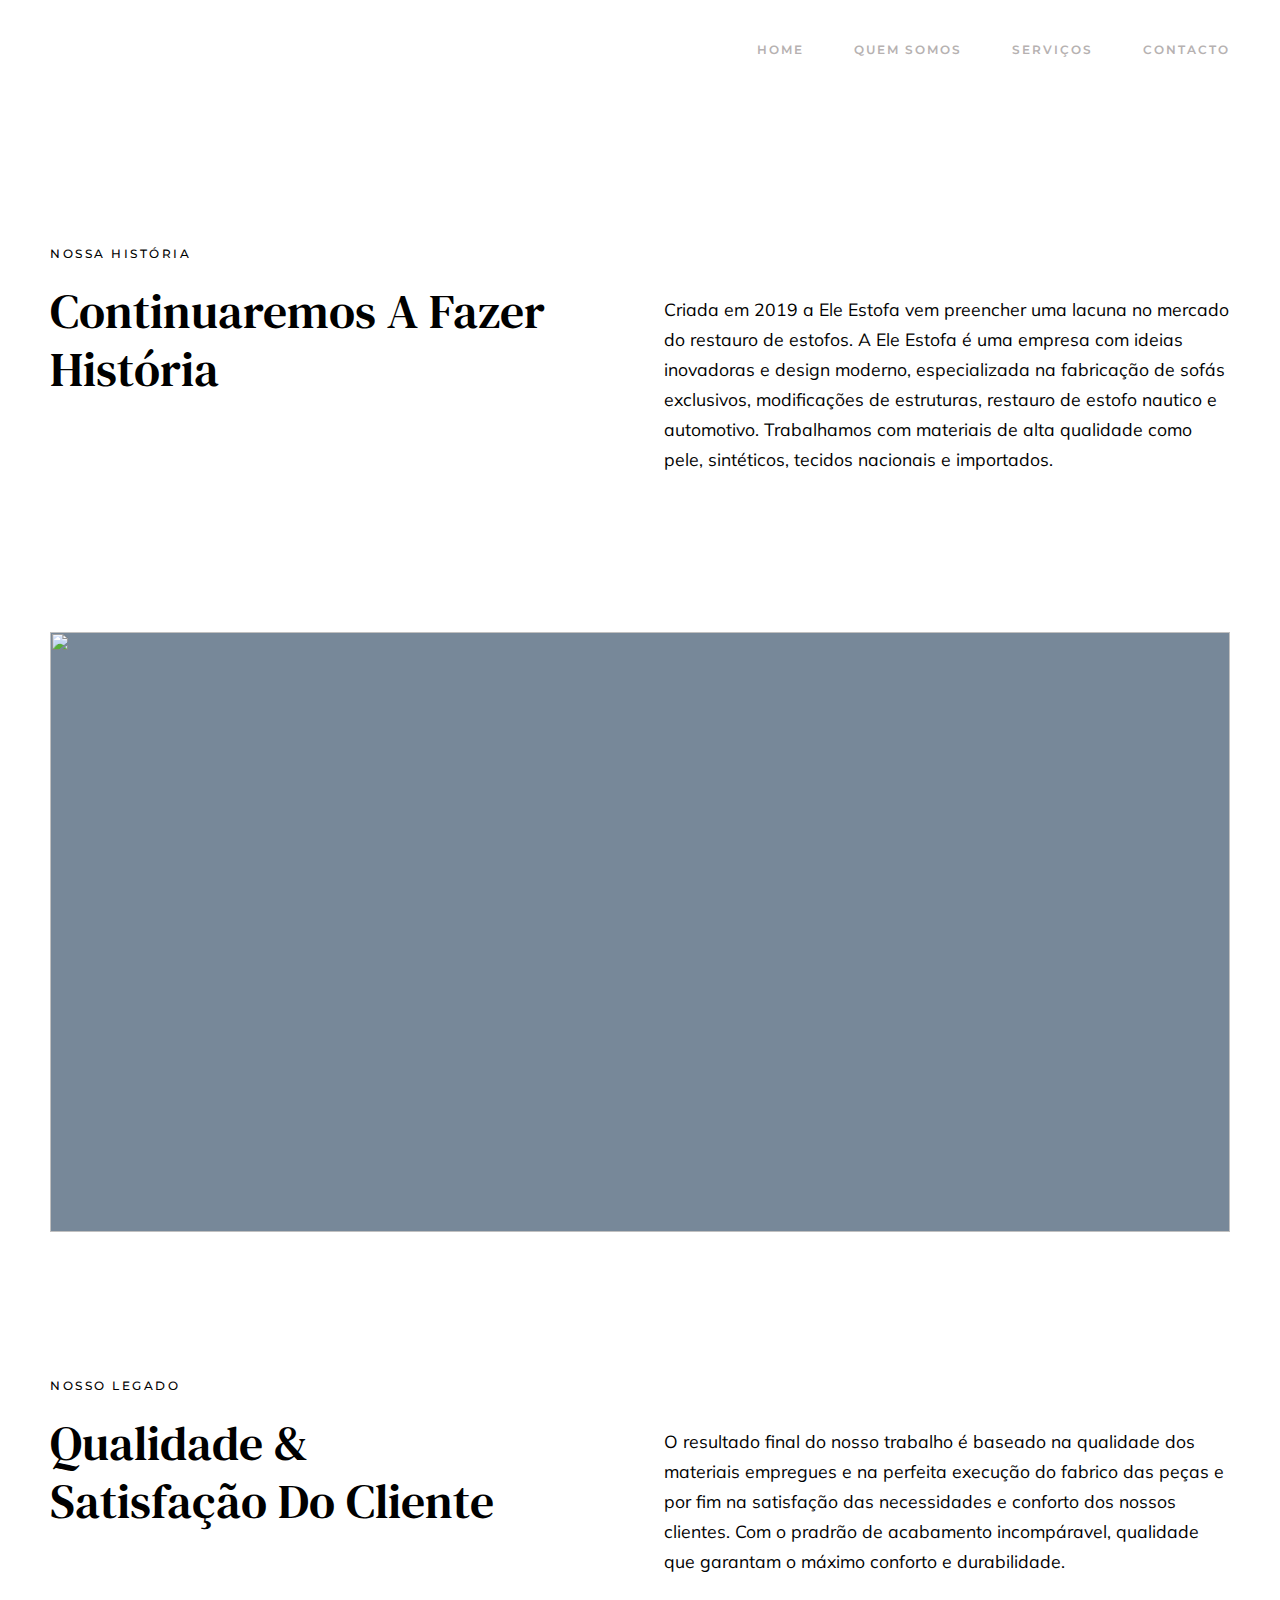
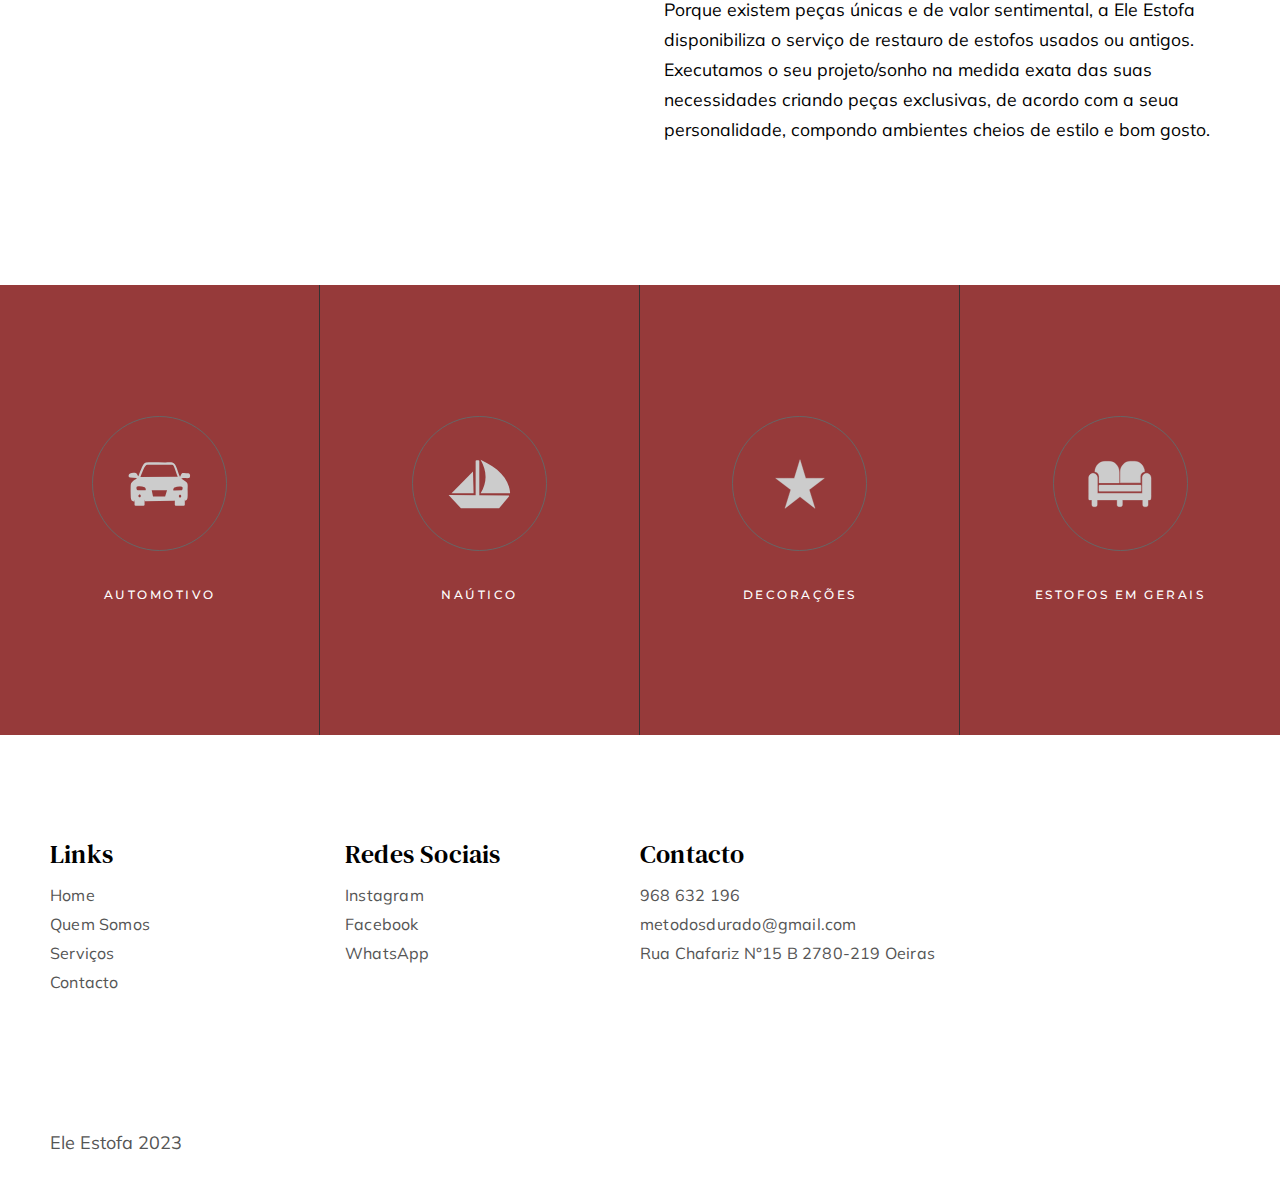
==== about.html @ 9241d0a8 "Add files via upload" ====
<!DOCTYPE html>
<html lang="pt-br">
  <head>
    <!-- Metas -->
    <meta charset="UTF-8" />
    <meta
      name="viewport"
      content="width=device-width, initial-scale=1.0, maximum-scale=1.0, user-scalable=0"
    />
    <title>Ele estampa</title>
    <meta
      name="description"
      content="Faure - Interior &amp; Architecture Agency HTML Template"
    />

    <!-- External CSS -->
    <link rel="stylesheet" href="assets/css/themify-icons.css" />

    <!-- Custom CSS -->
    <link rel="stylesheet" href="assets/css/main.css" />
    <link rel="stylesheet" href="assets/css/colors.css" />
    <link rel="stylesheet" href="assets/css/responsive.css" />

    <!-- Google Fonts -->
    <link
      href="https://fonts.googleapis.com/css?family=DM+Serif+Display%7CDM+Serif+Text%7CMontserrat:400,500%7CMuli:400,600,700&display=swap"
      rel="stylesheet"
    />

    <!-- Favicon -->
    <link rel="icon" href="assets/img/favicon.png" />
  </head>
  <body class="about-page">
    <!-- ========== Header ========== -->

    <header class="header">
      <div class="container">
        <a href="index.html"> </a>

        <a href="#" class="open-nav"><i></i></a>

        <nav class="navigation">
          <ul>
            <li><a href="index.html">home</a></li>
            <li><a href="about.html">Quem Somos</a></li>
            <li><a href="projects.html">Serviços</a></li>

            <li><a href="contact.html">contacto</a></li>
          </ul>
        </nav>
        <!-- /.navigation -->

        <div class="clearfix"></div>
      </div>
      <!-- /.container -->
    </header>
    <!-- /.header -->

    <!-- ========== Main ========== -->

    <main>
      <div class="container">
        <div class="info">
          <header>
            <h2>Nossa História</h2>
            <h1>
              Continuaremos a fazer<br />
              História<br />
            </h1>
          </header>

          <div class="content">
            <p>
              Criada em 2019 a Ele Estofa vem preencher uma lacuna no mercado do
              restauro de estofos. A Ele Estofa é uma empresa com ideias
              inovadoras e design moderno, especializada na fabricação de sofás
              exclusivos, modificações de estruturas, restauro de estofo nautico
              e automotivo. Trabalhamos com materiais de alta qualidade como
              pele, sintéticos, tecidos nacionais e importados.
            </p>
          </div>

          <div class="clearfix"></div>
        </div>
        <!-- /.info -->

        <img
          src="assets/img/imgqs.jpg"
          alt=""
          class="about-page-img img-cover"
        />

        <div class="info">
          <header>
            <h2>Nosso legado</h2>
            <h1>
              Qualidade &amp; <br />
              Satisfação do Cliente
            </h1>
          </header>

          <div class="content">
            <p>
              O resultado final do nosso trabalho é baseado na qualidade dos
              materiais empregues e na perfeita execução do fabrico das peças e
              por fim na satisfação das necessidades e conforto dos nossos
              clientes. Com o pradrão de acabamento incompáravel, qualidade que
              garantam o máximo conforto e durabilidade.
            </p>
            <p>
              Porque existem peças únicas e de valor sentimental, a Ele Estofa
              disponibiliza o serviço de restauro de estofos usados ou antigos.
            </p>
            <p>
              Executamos o seu projeto/sonho na medida exata das suas
              necessidades criando peças exclusivas, de acordo com a seua
              personalidade, compondo ambientes cheios de estilo e bom gosto.
            </p>
          </div>

          <div class="clearfix"></div>
        </div>
        <!-- /.info -->
      </div>
      <!-- /.container -->

      <div class="services">
        <div class="item">
          <div class="content">
            <div class="icon">
              <i><img src="assets/img/01_icon.svg" alt="" /></i>
            </div>
            <h2>automotivo</h2>
          </div>
        </div>

        <div class="item">
          <div class="content">
            <div class="icon">
              <i><img src="assets/img/02_icon.svg" alt="" /></i>
            </div>
            <h2>Naútico</h2>
          </div>
        </div>

        <div class="item">
          <div class="content">
            <div class="icon">
              <i><img src="assets/img/03_icon.svg" alt="" /></i>
            </div>
            <h2>Decorações</h2>
          </div>
        </div>

        <div class="item">
          <div class="content">
            <div class="icon">
              <i><img src="assets/img/04_icon.svg" alt="" /></i>
            </div>
            <h2>Estofos em gerais</h2>
          </div>
        </div>

        <div class="clearfix"></div>
      </div>
      <!-- /.services -->
    </main>
    <!-- /main -->

    <!-- ========== Footer ========== -->

    <footer>
      <div class="container">
        <div class="footer-details">
          <ul>
            <li>links</li>
            <li><a href="index.html">home</a></li>
            <li><a href="about.html">Quem Somos</a></li>
            <li><a href="projects.html">Serviços</a></li>

            <li><a href="contact.html">contacto</a></li>
          </ul>
        </div>

        <div class="footer-details">
          <ul>
            <li>Redes Sociais</li>
            <li><a href="#">instagram</a></li>
            <li><a href="#">facebook</a></li>
            <li><a href="#">WhatsApp</a></li>
          </ul>
        </div>

        <div class="footer-details">
          <ul>
            <li>contacto</li>
            <li>968 632 196</li>
            <li class="footer-email">
              <a href="mailto:" class="mail-link">metodosdurado@gmail.com</a>
            </li>
            <li>Rua Chafariz N°15 B 2780-219 Oeiras</li>
          </ul>
        </div>
        <!--- newsleeter
        <div class="footer-details">
          <ul>
            <li>Receba Novidades</li>
            <li>
              <form class="subscribe-form" action="#">
                <input type="email" placeholder="Your Email" required />
                <button type="submit">
                  <img src="assets/img/email.svg" alt="" />
                </button>
              </form>
              <div class="clearfix"></div>
            </li>
          </ul>
        </div>
      -->

        <div class="clearfix"></div>

        <p class="copyright">
          <i class="far fa-copyright"></i> Ele Estofa 2023
        </p>
      </div>
      <!-- /.container -->
    </footer>
    <!-- /.footer -->

    <!-- ========== Responsive Navigation ========== -->

    <div class="responsive-nav-container">
      <a href="#" class="close-nav"><i class="ti-close"></i></a>

      <nav class="responsive-nav">
        <ul>
          <li><a href="index.html">home</a></li>
          <li><a href="about.html">Quem Somos</a></li>
          <li><a href="projects.html">Serviços</a></li>

          <li><a href="contact.html">contaco</a></li>
        </ul>
      </nav>
      <!-- /.responsive-nav -->

      <ul class="social-links">
        <li><a href="#">facebook</a></li>
        <li><a href="#">WhatsAppr</a></li>
        <li><a href="#">instagram</a></li>
      </ul>
    </div>
    <!-- /.responsive-nav-container -->

    <script src="assets/js/main.js"></script>
  </body>
</html>
---- assets/css/themify-icons.css ----
@font-face {
	font-family: 'themify';
	src:url('../webfonts/themify.eot?-fvbane');
	src:url('../webfonts/themify.eot?#iefix-fvbane') format('embedded-opentype'),
		url('../webfonts/themify.woff?-fvbane') format('woff'),
		url('../webfonts/themify.ttf?-fvbane') format('truetype'),
		url('../webfonts/themify.svg?-fvbane#themify') format('svg');
	font-weight: normal;
	font-style: normal;
}

[class^="ti-"], [class*=" ti-"] {
	font-family: 'themify';
	speak: none;
	font-style: normal;
	font-weight: normal;
	font-variant: normal;
	text-transform: none;
	line-height: 1;

	/* Better Font Rendering =========== */
	-webkit-font-smoothing: antialiased;
	-moz-osx-font-smoothing: grayscale;
}

.ti-wand:before {
	content: "\e600";
}
.ti-volume:before {
	content: "\e601";
}
.ti-user:before {
	content: "\e602";
}
.ti-unlock:before {
	content: "\e603";
}
.ti-unlink:before {
	content: "\e604";
}
.ti-trash:before {
	content: "\e605";
}
.ti-thought:before {
	content: "\e606";
}
.ti-target:before {
	content: "\e607";
}
.ti-tag:before {
	content: "\e608";
}
.ti-tablet:before {
	content: "\e609";
}
.ti-star:before {
	content: "\e60a";
}
.ti-spray:before {
	content: "\e60b";
}
.ti-signal:before {
	content: "\e60c";
}
.ti-shopping-cart:before {
	content: "\e60d";
}
.ti-shopping-cart-full:before {
	content: "\e60e";
}
.ti-settings:before {
	content: "\e60f";
}
.ti-search:before {
	content: "\e610";
}
.ti-zoom-in:before {
	content: "\e611";
}
.ti-zoom-out:before {
	content: "\e612";
}
.ti-cut:before {
	content: "\e613";
}
.ti-ruler:before {
	content: "\e614";
}
.ti-ruler-pencil:before {
	content: "\e615";
}
.ti-ruler-alt:before {
	content: "\e616";
}
.ti-bookmark:before {
	content: "\e617";
}
.ti-bookmark-alt:before {
	content: "\e618";
}
.ti-reload:before {
	content: "\e619";
}
.ti-plus:before {
	content: "\e61a";
}
.ti-pin:before {
	content: "\e61b";
}
.ti-pencil:before {
	content: "\e61c";
}
.ti-pencil-alt:before {
	content: "\e61d";
}
.ti-paint-roller:before {
	content: "\e61e";
}
.ti-paint-bucket:before {
	content: "\e61f";
}
.ti-na:before {
	content: "\e620";
}
.ti-mobile:before {
	content: "\e621";
}
.ti-minus:before {
	content: "\e622";
}
.ti-medall:before {
	content: "\e623";
}
.ti-medall-alt:before {
	content: "\e624";
}
.ti-marker:before {
	content: "\e625";
}
.ti-marker-alt:before {
	content: "\e626";
}
.ti-arrow-up:before {
	content: "\e627";
}
.ti-arrow-right:before {
	content: "\e628";
}
.ti-arrow-left:before {
	content: "\e629";
}
.ti-arrow-down:before {
	content: "\e62a";
}
.ti-lock:before {
	content: "\e62b";
}
.ti-location-arrow:before {
	content: "\e62c";
}
.ti-link:before {
	content: "\e62d";
}
.ti-layout:before {
	content: "\e62e";
}
.ti-layers:before {
	content: "\e62f";
}
.ti-layers-alt:before {
	content: "\e630";
}
.ti-key:before {
	content: "\e631";
}
.ti-import:before {
	content: "\e632";
}
.ti-image:before {
	content: "\e633";
}
.ti-heart:before {
	content: "\e634";
}
.ti-heart-broken:before {
	content: "\e635";
}
.ti-hand-stop:before {
	content: "\e636";
}
.ti-hand-open:before {
	content: "\e637";
}
.ti-hand-drag:before {
	content: "\e638";
}
.ti-folder:before {
	content: "\e639";
}
.ti-flag:before {
	content: "\e63a";
}
.ti-flag-alt:before {
	content: "\e63b";
}
.ti-flag-alt-2:before {
	content: "\e63c";
}
.ti-eye:before {
	content: "\e63d";
}
.ti-export:before {
	content: "\e63e";
}
.ti-exchange-vertical:before {
	content: "\e63f";
}
.ti-desktop:before {
	content: "\e640";
}
.ti-cup:before {
	content: "\e641";
}
.ti-crown:before {
	content: "\e642";
}
.ti-comments:before {
	content: "\e643";
}
.ti-comment:before {
	content: "\e644";
}
.ti-comment-alt:before {
	content: "\e645";
}
.ti-close:before {
	content: "\e646";
}
.ti-clip:before {
	content: "\e647";
}
.ti-angle-up:before {
	content: "\e648";
}
.ti-angle-right:before {
	content: "\e649";
}
.ti-angle-left:before {
	content: "\e64a";
}
.ti-angle-down:before {
	content: "\e64b";
}
.ti-check:before {
	content: "\e64c";
}
.ti-check-box:before {
	content: "\e64d";
}
.ti-camera:before {
	content: "\e64e";
}
.ti-announcement:before {
	content: "\e64f";
}
.ti-brush:before {
	content: "\e650";
}
.ti-briefcase:before {
	content: "\e651";
}
.ti-bolt:before {
	content: "\e652";
}
.ti-bolt-alt:before {
	content: "\e653";
}
.ti-blackboard:before {
	content: "\e654";
}
.ti-bag:before {
	content: "\e655";
}
.ti-move:before {
	content: "\e656";
}
.ti-arrows-vertical:before {
	content: "\e657";
}
.ti-arrows-horizontal:before {
	content: "\e658";
}
.ti-fullscreen:before {
	content: "\e659";
}
.ti-arrow-top-right:before {
	content: "\e65a";
}
.ti-arrow-top-left:before {
	content: "\e65b";
}
.ti-arrow-circle-up:before {
	content: "\e65c";
}
.ti-arrow-circle-right:before {
	content: "\e65d";
}
.ti-arrow-circle-left:before {
	content: "\e65e";
}
.ti-arrow-circle-down:before {
	content: "\e65f";
}
.ti-angle-double-up:before {
	content: "\e660";
}
.ti-angle-double-right:before {
	content: "\e661";
}
.ti-angle-double-left:before {
	content: "\e662";
}
.ti-angle-double-down:before {
	content: "\e663";
}
.ti-zip:before {
	content: "\e664";
}
.ti-world:before {
	content: "\e665";
}
.ti-wheelchair:before {
	content: "\e666";
}
.ti-view-list:before {
	content: "\e667";
}
.ti-view-list-alt:before {
	content: "\e668";
}
.ti-view-grid:before {
	content: "\e669";
}
.ti-uppercase:before {
	content: "\e66a";
}
.ti-upload:before {
	content: "\e66b";
}
.ti-underline:before {
	content: "\e66c";
}
.ti-truck:before {
	content: "\e66d";
}
.ti-timer:before {
	content: "\e66e";
}
.ti-ticket:before {
	content: "\e66f";
}
.ti-thumb-up:before {
	content: "\e670";
}
.ti-thumb-down:before {
	content: "\e671";
}
.ti-text:before {
	content: "\e672";
}
.ti-stats-up:before {
	content: "\e673";
}
.ti-stats-down:before {
	content: "\e674";
}
.ti-split-v:before {
	content: "\e675";
}
.ti-split-h:before {
	content: "\e676";
}
.ti-smallcap:before {
	content: "\e677";
}
.ti-shine:before {
	content: "\e678";
}
.ti-shift-right:before {
	content: "\e679";
}
.ti-shift-left:before {
	content: "\e67a";
}
.ti-shield:before {
	content: "\e67b";
}
.ti-notepad:before {
	content: "\e67c";
}
.ti-server:before {
	content: "\e67d";
}
.ti-quote-right:before {
	content: "\e67e";
}
.ti-quote-left:before {
	content: "\e67f";
}
.ti-pulse:before {
	content: "\e680";
}
.ti-printer:before {
	content: "\e681";
}
.ti-power-off:before {
	content: "\e682";
}
.ti-plug:before {
	content: "\e683";
}
.ti-pie-chart:before {
	content: "\e684";
}
.ti-paragraph:before {
	content: "\e685";
}
.ti-panel:before {
	content: "\e686";
}
.ti-package:before {
	content: "\e687";
}
.ti-music:before {
	content: "\e688";
}
.ti-music-alt:before {
	content: "\e689";
}
.ti-mouse:before {
	content: "\e68a";
}
.ti-mouse-alt:before {
	content: "\e68b";
}
.ti-money:before {
	content: "\e68c";
}
.ti-microphone:before {
	content: "\e68d";
}
.ti-menu:before {
	content: "\e68e";
}
.ti-menu-alt:before {
	content: "\e68f";
}
.ti-map:before {
	content: "\e690";
}
.ti-map-alt:before {
	content: "\e691";
}
.ti-loop:before {
	content: "\e692";
}
.ti-location-pin:before {
	content: "\e693";
}
.ti-list:before {
	content: "\e694";
}
.ti-light-bulb:before {
	content: "\e695";
}
.ti-Italic:before {
	content: "\e696";
}
.ti-info:before {
	content: "\e697";
}
.ti-infinite:before {
	content: "\e698";
}
.ti-id-badge:before {
	content: "\e699";
}
.ti-hummer:before {
	content: "\e69a";
}
.ti-home:before {
	content: "\e69b";
}
.ti-help:before {
	content: "\e69c";
}
.ti-headphone:before {
	content: "\e69d";
}
.ti-harddrives:before {
	content: "\e69e";
}
.ti-harddrive:before {
	content: "\e69f";
}
.ti-gift:before {
	content: "\e6a0";
}
.ti-game:before {
	content: "\e6a1";
}
.ti-filter:before {
	content: "\e6a2";
}
.ti-files:before {
	content: "\e6a3";
}
.ti-file:before {
	content: "\e6a4";
}
.ti-eraser:before {
	content: "\e6a5";
}
.ti-envelope:before {
	content: "\e6a6";
}
.ti-download:before {
	content: "\e6a7";
}
.ti-direction:before {
	content: "\e6a8";
}
.ti-direction-alt:before {
	content: "\e6a9";
}
.ti-dashboard:before {
	content: "\e6aa";
}
.ti-control-stop:before {
	content: "\e6ab";
}
.ti-control-shuffle:before {
	content: "\e6ac";
}
.ti-control-play:before {
	content: "\e6ad";
}
.ti-control-pause:before {
	content: "\e6ae";
}
.ti-control-forward:before {
	content: "\e6af";
}
.ti-control-backward:before {
	content: "\e6b0";
}
.ti-cloud:before {
	content: "\e6b1";
}
.ti-cloud-up:before {
	content: "\e6b2";
}
.ti-cloud-down:before {
	content: "\e6b3";
}
.ti-clipboard:before {
	content: "\e6b4";
}
.ti-car:before {
	content: "\e6b5";
}
.ti-calendar:before {
	content: "\e6b6";
}
.ti-book:before {
	content: "\e6b7";
}
.ti-bell:before {
	content: "\e6b8";
}
.ti-basketball:before {
	content: "\e6b9";
}
.ti-bar-chart:before {
	content: "\e6ba";
}
.ti-bar-chart-alt:before {
	content: "\e6bb";
}
.ti-back-right:before {
	content: "\e6bc";
}
.ti-back-left:before {
	content: "\e6bd";
}
.ti-arrows-corner:before {
	content: "\e6be";
}
.ti-archive:before {
	content: "\e6bf";
}
.ti-anchor:before {
	content: "\e6c0";
}
.ti-align-right:before {
	content: "\e6c1";
}
.ti-align-left:before {
	content: "\e6c2";
}
.ti-align-justify:before {
	content: "\e6c3";
}
.ti-align-center:before {
	content: "\e6c4";
}
.ti-alert:before {
	content: "\e6c5";
}
.ti-alarm-clock:before {
	content: "\e6c6";
}
.ti-agenda:before {
	content: "\e6c7";
}
.ti-write:before {
	content: "\e6c8";
}
.ti-window:before {
	content: "\e6c9";
}
.ti-widgetized:before {
	content: "\e6ca";
}
.ti-widget:before {
	content: "\e6cb";
}
.ti-widget-alt:before {
	content: "\e6cc";
}
.ti-wallet:before {
	content: "\e6cd";
}
.ti-video-clapper:before {
	content: "\e6ce";
}
.ti-video-camera:before {
	content: "\e6cf";
}
.ti-vector:before {
	content: "\e6d0";
}
.ti-themify-logo:before {
	content: "\e6d1";
}
.ti-themify-favicon:before {
	content: "\e6d2";
}
.ti-themify-favicon-alt:before {
	content: "\e6d3";
}
.ti-support:before {
	content: "\e6d4";
}
.ti-stamp:before {
	content: "\e6d5";
}
.ti-split-v-alt:before {
	content: "\e6d6";
}
.ti-slice:before {
	content: "\e6d7";
}
.ti-shortcode:before {
	content: "\e6d8";
}
.ti-shift-right-alt:before {
	content: "\e6d9";
}
.ti-shift-left-alt:before {
	content: "\e6da";
}
.ti-ruler-alt-2:before {
	content: "\e6db";
}
.ti-receipt:before {
	content: "\e6dc";
}
.ti-pin2:before {
	content: "\e6dd";
}
.ti-pin-alt:before {
	content: "\e6de";
}
.ti-pencil-alt2:before {
	content: "\e6df";
}
.ti-palette:before {
	content: "\e6e0";
}
.ti-more:before {
	content: "\e6e1";
}
.ti-more-alt:before {
	content: "\e6e2";
}
.ti-microphone-alt:before {
	content: "\e6e3";
}
.ti-magnet:before {
	content: "\e6e4";
}
.ti-line-double:before {
	content: "\e6e5";
}
.ti-line-dotted:before {
	content: "\e6e6";
}
.ti-line-dashed:before {
	content: "\e6e7";
}
.ti-layout-width-full:before {
	content: "\e6e8";
}
.ti-layout-width-default:before {
	content: "\e6e9";
}
.ti-layout-width-default-alt:before {
	content: "\e6ea";
}
.ti-layout-tab:before {
	content: "\e6eb";
}
.ti-layout-tab-window:before {
	content: "\e6ec";
}
.ti-layout-tab-v:before {
	content: "\e6ed";
}
.ti-layout-tab-min:before {
	content: "\e6ee";
}
.ti-layout-slider:before {
	content: "\e6ef";
}
.ti-layout-slider-alt:before {
	content: "\e6f0";
}
.ti-layout-sidebar-right:before {
	content: "\e6f1";
}
.ti-layout-sidebar-none:before {
	content: "\e6f2";
}
.ti-layout-sidebar-left:before {
	content: "\e6f3";
}
.ti-layout-placeholder:before {
	content: "\e6f4";
}
.ti-layout-menu:before {
	content: "\e6f5";
}
.ti-layout-menu-v:before {
	content: "\e6f6";
}
.ti-layout-menu-separated:before {
	content: "\e6f7";
}
.ti-layout-menu-full:before {
	content: "\e6f8";
}
.ti-layout-media-right-alt:before {
	content: "\e6f9";
}
.ti-layout-media-right:before {
	content: "\e6fa";
}
.ti-layout-media-overlay:before {
	content: "\e6fb";
}
.ti-layout-media-overlay-alt:before {
	content: "\e6fc";
}
.ti-layout-media-overlay-alt-2:before {
	content: "\e6fd";
}
.ti-layout-media-left-alt:before {
	content: "\e6fe";
}
.ti-layout-media-left:before {
	content: "\e6ff";
}
.ti-layout-media-center-alt:before {
	content: "\e700";
}
.ti-layout-media-center:before {
	content: "\e701";
}
.ti-layout-list-thumb:before {
	content: "\e702";
}
.ti-layout-list-thumb-alt:before {
	content: "\e703";
}
.ti-layout-list-post:before {
	content: "\e704";
}
.ti-layout-list-large-image:before {
	content: "\e705";
}
.ti-layout-line-solid:before {
	content: "\e706";
}
.ti-layout-grid4:before {
	content: "\e707";
}
.ti-layout-grid3:before {
	content: "\e708";
}
.ti-layout-grid2:before {
	content: "\e709";
}
.ti-layout-grid2-thumb:before {
	content: "\e70a";
}
.ti-layout-cta-right:before {
	content: "\e70b";
}
.ti-layout-cta-left:before {
	content: "\e70c";
}
.ti-layout-cta-center:before {
	content: "\e70d";
}
.ti-layout-cta-btn-right:before {
	content: "\e70e";
}
.ti-layout-cta-btn-left:before {
	content: "\e70f";
}
.ti-layout-column4:before {
	content: "\e710";
}
.ti-layout-column3:before {
	content: "\e711";
}
.ti-layout-column2:before {
	content: "\e712";
}
.ti-layout-accordion-separated:before {
	content: "\e713";
}
.ti-layout-accordion-merged:before {
	content: "\e714";
}
.ti-layout-accordion-list:before {
	content: "\e715";
}
.ti-ink-pen:before {
	content: "\e716";
}
.ti-info-alt:before {
	content: "\e717";
}
.ti-help-alt:before {
	content: "\e718";
}
.ti-headphone-alt:before {
	content: "\e719";
}
.ti-hand-point-up:before {
	content: "\e71a";
}
.ti-hand-point-right:before {
	content: "\e71b";
}
.ti-hand-point-left:before {
	content: "\e71c";
}
.ti-hand-point-down:before {
	content: "\e71d";
}
.ti-gallery:before {
	content: "\e71e";
}
.ti-face-smile:before {
	content: "\e71f";
}
.ti-face-sad:before {
	content: "\e720";
}
.ti-credit-card:before {
	content: "\e721";
}
.ti-control-skip-forward:before {
	content: "\e722";
}
.ti-control-skip-backward:before {
	content: "\e723";
}
.ti-control-record:before {
	content: "\e724";
}
.ti-control-eject:before {
	content: "\e725";
}
.ti-comments-smiley:before {
	content: "\e726";
}
.ti-brush-alt:before {
	content: "\e727";
}
.ti-youtube:before {
	content: "\e728";
}
.ti-vimeo:before {
	content: "\e729";
}
.ti-twitter:before {
	content: "\e72a";
}
.ti-time:before {
	content: "\e72b";
}
.ti-tumblr:before {
	content: "\e72c";
}
.ti-skype:before {
	content: "\e72d";
}
.ti-share:before {
	content: "\e72e";
}
.ti-share-alt:before {
	content: "\e72f";
}
.ti-rocket:before {
	content: "\e730";
}
.ti-pinterest:before {
	content: "\e731";
}
.ti-new-window:before {
	content: "\e732";
}
.ti-microsoft:before {
	content: "\e733";
}
.ti-list-ol:before {
	content: "\e734";
}
.ti-linkedin:before {
	content: "\e735";
}
.ti-layout-sidebar-2:before {
	content: "\e736";
}
.ti-layout-grid4-alt:before {
	content: "\e737";
}
.ti-layout-grid3-alt:before {
	content: "\e738";
}
.ti-layout-grid2-alt:before {
	content: "\e739";
}
.ti-layout-column4-alt:before {
	content: "\e73a";
}
.ti-layout-column3-alt:before {
	content: "\e73b";
}
.ti-layout-column2-alt:before {
	content: "\e73c";
}
.ti-instagram:before {
	content: "\e73d";
}
.ti-google:before {
	content: "\e73e";
}
.ti-github:before {
	content: "\e73f";
}
.ti-flickr:before {
	content: "\e740";
}
.ti-facebook:before {
	content: "\e741";
}
.ti-dropbox:before {
	content: "\e742";
}
.ti-dribbble:before {
	content: "\e743";
}
.ti-apple:before {
	content: "\e744";
}
.ti-android:before {
	content: "\e745";
}
.ti-save:before {
	content: "\e746";
}
.ti-save-alt:before {
	content: "\e747";
}
.ti-yahoo:before {
	content: "\e748";
}
.ti-wordpress:before {
	content: "\e749";
}
.ti-vimeo-alt:before {
	content: "\e74a";
}
.ti-twitter-alt:before {
	content: "\e74b";
}
.ti-tumblr-alt:before {
	content: "\e74c";
}
.ti-trello:before {
	content: "\e74d";
}
.ti-stack-overflow:before {
	content: "\e74e";
}
.ti-soundcloud:before {
	content: "\e74f";
}
.ti-sharethis:before {
	content: "\e750";
}
.ti-sharethis-alt:before {
	content: "\e751";
}
.ti-reddit:before {
	content: "\e752";
}
.ti-pinterest-alt:before {
	content: "\e753";
}
.ti-microsoft-alt:before {
	content: "\e754";
}
.ti-linux:before {
	content: "\e755";
}
.ti-jsfiddle:before {
	content: "\e756";
}
.ti-joomla:before {
	content: "\e757";
}
.ti-html5:before {
	content: "\e758";
}
.ti-flickr-alt:before {
	content: "\e759";
}
.ti-email:before {
	content: "\e75a";
}
.ti-drupal:before {
	content: "\e75b";
}
.ti-dropbox-alt:before {
	content: "\e75c";
}
.ti-css3:before {
	content: "\e75d";
}
.ti-rss:before {
	content: "\e75e";
}
.ti-rss-alt:before {
	content: "\e75f";
}
---- assets/css/main.css ----
/*-----------------------------------------------------
Table of Contents

1. General Styles
2. Navigation
3. Footer
4. Pages
	# About Us
	# Case Study
	# Contact 
	# Homepage
		= About Us
		= Contact Us
		= Featured Works
		= Hero
		= Services
	# Journal
	# Projects
	# Project Category
	# Single Journal Entry

------------------------------------------------------*/

/*-----------------------------------------------------
1. General Styles
------------------------------------------------------*/

* {
	box-sizing: border-box;
	margin: 0;
	padding: 0;
}

html {
	overflow-x: hidden;
	overflow-y: scroll;
}

body {
	font-family: Muli, sans-serif;
	font-size: 100%;
	line-height: 1.5;
	-webkit-font-smoothing: antialiased;
}

a {
	text-decoration: none;
	transition: all .2s ease-in-out;
}

.btn,
.btn-inverse {
	align-items: center;
	display: flex;
	font-family: Montserrat, sans-serif;
	font-size: .75rem;
	font-weight: 600;
	height: 60px;
	letter-spacing: 2.5px;
	justify-content: center;
	text-transform: uppercase;
	width: 250px;
}

.container {
	max-width: 1410px;
	margin: auto;
}

.container-large {
	max-width: 1720px;
	margin: auto;
}

.clearfix {
	clear: both;
}

.img-cover  {
	background: lightslategray;
    display: block;
    object-fit: cover;
    height: 100%;
    width: 100%;
}

.img-responsive {
    display: block;
    max-width: 100%;
    height: auto;
}

/*-----------------------------------------------------
2. Navigation
------------------------------------------------------*/

.header {
	height: 100px;
	line-height: 100px;
	width: 100%;
}




.navigation li {
	float: left;
	font-family: Montserrat, sans-serif;
	font-size: .75rem;
	font-weight: 600;
	letter-spacing: 2px;
	list-style: none;
	margin-left: 50px;
	text-transform: uppercase;
}

.logo {
	height: 80px;
	margin-top: 100px;
margin-left: 45px;

}

.navigation {
	float: right;
}


.open-nav {
	display: none;
	float: right;
	height: 22px;
	margin: 38px 0;
	position: relative;
	width: 28px;
}

.open-nav:hover {
	cursor: pointer;
}

.open-nav i {
	position: absolute;
	top: 50%;
	right: 0;
	height: 2px;
	width: 100%;
	transition: all .3s ease-in-out;
}

.open-nav i:before {
	position: absolute;
	top: -9px;
	content: " ";
	height: 2px;
	width: 100%;
	transition: all .3s ease-in-out;
}

.open-nav i:after {
	position: absolute;
	top: 9px;
	content: " ";
	height: 2px;
	width: 100%;
	transition: all .3s ease-in-out;
}

.open-nav:hover i:before,
.open-nav:hover i:after {
	width: 80%;
}

.responsive-nav-container {
	position: fixed;
	top: 0;
	left: -100%;
	bottom: 0;
	right: 0;
	height: 100vh;
	width: 100vw;
	opacity: 0;
	transition: opacity .4s, left 0s .4s;
	z-index: 2;
}

.responsive-nav-container.active {
	left: 0;
	opacity: 1;
	transition: opacity .4s, left 0s;
}

.close-nav {
	font-size: 1.5rem;
	position: absolute;
	right: 70px;
	top: 35px;
}

.responsive-nav {
	left: 70px;
	position: absolute;
	top: 50%;
	transform: translateY(-50%);
}

.responsive-nav li {
	font-family: 'DM Serif Display', serif;
	font-size: 2.7rem;
	letter-spacing: 1px;
	list-style: none;
	margin-bottom: 8px;
	position: relative;
	text-transform: capitalize;
}

.social-links {
	bottom: 35px;
	left: 70px;
	position: absolute;
}

.social-links li {
	float: left;
	font-family: Montserrat, sans-serif;
	font-size: .6875rem;
	font-weight: 500;
	letter-spacing: 3px;
	list-style: none;
	margin-right: 50px;
	text-transform: uppercase;
}

/*-----------------------------------------------------
3. Footer
------------------------------------------------------*/

footer {
	padding-top: 100px;
}

.footer-details {
	float: left;
	width: 25%;
}

.footer-details li {
	letter-spacing: .2px;
	list-style: none;
	margin-bottom: 5px;
	text-transform: capitalize;
}

.footer-details li:first-child {
	font-family: 'DM Serif Text', sans-serif;
	font-size: 1.625rem;
	margin-bottom: 9px;
}

.footer-details .footer-email {
	text-transform: lowercase;
}

.footer-details:nth-of-type(4) li:first-child {
	margin-bottom: 20px;
}

.footer-details form input {
	border: none;
	float: left;
	font-family: Montserrat, sans-serif;
	height: 50px;
	outline: none;
	padding-left: 25px;
	width: 80%;
}

.footer-details form input::placeholder {
	font-family: Montserrat, sans-serif;
}

.footer-details form button {
	border: none;
	cursor: pointer;
	float: left;
	height: 50px;
	transition: all .2s ease-in-out;
	width: 20%;
}

.footer-details form button img {
	width: 27%;
}

.copyright {
	font-size: 1.125rem;
	padding: 130px 0 43px 0;
	text-transform: capitalize;
}

/*-----------------------------------------------------
4. Pages
------------------------------------------------------*/

/* =============== # About Us =============== */

.about-page .info {
	margin: 145px 0 140px 0;
}

.about-page .info h2 {
	font-family: Montserrat, sans-serif;
	font-size: .75rem;
	font-weight: 500;
	letter-spacing: 2.5px;
	margin-bottom: 20px;
	text-transform: uppercase;
}

.about-page .info h1 {
	font-family: 'DM Serif Text', serif;
	font-size: 3rem;
	font-weight: 400;
	line-height: 1.2;
	text-transform: capitalize;
}

.about-page .info header,
.about-page .info .content {
	float: left;
	width: 48%;
}

.about-page .info .content {
	margin-top: 50px;
	margin-left: 4%;
}

.about-page .info p {
	font-size: 1.1rem;
	line-height: 1.7;
}

.about-page .info p:nth-of-type(1) {
	margin-bottom: 18px;
}

.about-page-img {
	height: 600px;
	width: 100%;
}

/* =============== # Case Study =============== */

.case-study .hero {
	height: 700px;
	width: 100%;
}

.case-study .hero .img-placeholder3 {
	background: url('..//img/medida.jpg');
	-webkit-background-size: cover;
	background-size: cover;
	background-position: right;
	height: 700px;
	left: 0;
	position: absolute;
	top: 100px;
	width: 63%;
	z-index: -999;
}

.case-study .hero .img-placeholder2 {
	background: url('..//img/cadeira.jpg');
	-webkit-background-size: cover;
	background-size: cover;
	background-position: right;
	height: 700px;
	left: 0;
	position: absolute;
	top: 100px;
	width: 63%;
	z-index: -999;
}

.case-study .hero .img-placeholder1 {
	background: url('..//img/carro.jpg');
	-webkit-background-size: cover;
	background-size: cover;
	background-position: right;
	height: 700px;
	left: 0;
	position: absolute;
	top: 100px;
	width: 63%;
	z-index: -999;
}

.case-study .hero .img-placeholder {
	background: url('..//img/about-image.jpg');
	-webkit-background-size: cover;
	background-size: cover;
	background-position: right;
	height: 700px;
	left: 0;
	position: absolute;
	top: 100px;
	width: 63%;
	z-index: -999;
}

.case-study .hero .content {
	float: right;
	padding-top: 200px;
	width: 44%;
}

.case-study .hero .content h2 {
	font-family: Montserrat, sans-serif;
	font-size: .75rem;
	font-weight: 500;
	letter-spacing: 2.5px;
	margin-left: 12%;
	padding-left: 100px;
	position: relative;
	text-transform: uppercase;
}

.case-study .hero .content h2:before {
	content: '';
	height: 1px;
	left: 0;
	position: absolute;
	top: 8px;
	width: 70px;
}

.case-study .hero .content h1 {
	font-family: 'DM Serif Display', serif;
	font-size: 5.5rem;
	font-weight: 400;
	line-height: .9;
	margin: 33px 0 38px 0;
	text-transform: capitalize;
}

.case-study .hero .content p {
	font-size: 1.2rem;
	line-height: 1.6;
	margin-left: 30%;
}

.case-study .info {
	float: left;
	margin: 137px 0 140px 8.5%;
	width: 50%;
}

.case-study .info p:first-child {
	font-size: 1.3rem;
	font-weight: 700;
	margin-bottom: 20px;
}

.case-study .info p {
	font-size: 1.2rem;
	line-height: 1.7;
}

.case-study .info-2 {
	font-size: 1.375rem;
	line-height: 1.7;
	letter-spacing: .2px;
	margin: 106px auto;
	text-align: center;
	width: 65%;
}

.case-study .details {
	float: right;
	margin-top: 150px;
	padding: 32px 0 40px 0;
	width: 26%;
}

.case-study .details li {
	float: left;
	font-family: 'DM Serif Text', serif;
	font-size: 1.375rem;
	font-weight: 400;
	list-style: none;
	padding: 0 0 0 45px;
	text-transform: capitalize;
	width: 50%;
}

.case-study .details li:nth-of-type(even) {
	padding: 0 0 0 30px;
}

.case-study .details li:nth-of-type(1),
.case-study .details li:nth-of-type(2) {
	margin-bottom: 18px;
}

.case-study .details li span {
	display: block;
	font-family: Montserrat, sans-serif;
	font-size: .6875rem;
	letter-spacing: 1.5px;
	margin-top: 6px;
	margin-top: 3px;
	text-transform: uppercase;
}

.case-study .details li:nth-of-type(2) span {
	margin-top: 0.5px;
}

.case-study .details .small-letter {
	display: inline-block;
	text-transform: lowercase;
}

.case-study-image_1 {
	height: 700px;
	margin-bottom: 60px;
	width: 100%;
}

.case-study-image_2,
.case-study-image_3,
.case-study-image_4,
.case-study-image_5 {
	float: left;
	height: 700px;
	width: 48%;
}

.case-study-image_2,
.case-study-image_4 {
	margin-right: 4%;
}

.next-project {
	margin-top: 150px;
}

.next-project header {
	align-items: center;
	display: flex;
	float: left;
	height: 450px;
	justify-content: center;
	width: 33%;
}

.next-project header h2 {
	font-family: 'DM Serif Display', serif;
	font-size: 4.2rem;
	font-weight: 400;
	line-height: 1.2;
	text-transform: capitalize;
}

.next-project .thumbnail {
	float: left;
	height: 450px;
	width: 67%;
}


/* =============== # Contact  =============== */

.contact-image {
	background: url('..//img/costura2.jpg');
	background-position: right;
	-webkit-background-size: cover;
	background-size: cover;
	height: 767px;
	float: right;
	width: 55%;
}

.contact .container {
	position: relative;
}

.contact-form-container {
	height: 647px;
	padding: 60px 100px 0 0;
	position: absolute;
	top: 120px;
	width: 62%;
}

.contact-form-container h1 {
	font-family: 'DM Serif Display', serif;
	font-size: 4.5rem;
	font-weight: 400;
	padding-bottom: 30px;
	text-transform: capitalize;
}

.contact-form input,
.contact-form textarea {
	border: none;
	outline: none;
}

.contact-form input {
	margin-bottom: 30px;
}

.contact-form input::placeholder,
.contact-form input,
.contact-form textarea::placeholder {
	font-family: Montserrat, sans-serif;
	font-size: .75rem;
	letter-spacing: .3px;
}

.contact-form input[name=name],
.contact-form input[name=email],
.contact-form input[name=project-type], 
.contact-form input[name=phone-number] {
	float: left;
	height: 50px;
	line-height: 50px;
	padding-left: 20px;
	width: 48%;
}

.contact-form input[name=name],
.contact-form input[name=project-type] {
	margin-right: 4%;
}

.contact-form textarea {
	height: 200px;
	padding: 25px;
	width: 100%;
}

.contact-form textarea {
	font-family: Montserrat, sans-serif;
	font-size: .875rem;
	line-height: 1.6;
}

.contact-form textarea::-webkit-scrollbar {
    width: 8px; 
}

.contact-form input[type=submit] {
	cursor: pointer;
	float: right;
	letter-spacing: 2.5px;
	margin-top: 23px;
	transition: all .2s linear;
}

/* =============== # Homepage =============== */

/* =============== = About us =============== */

.about-us {
	margin: 150px 0;
}

.about-us .block-1 {
	float: left;
	width: 57%;
}

.about-us .block-2 {
	float: left;
	width: 43%;
}

.about-us .block-1 {
	margin-top: 100px;
}

.about-us .block-2 .about-image {
	height: 670px;
}

.about-us .content h3 {
	font-family: Montserrat, sans-serif;
	font-size: .75rem;
	font-weight: 600;
	letter-spacing: 2.5px;
	text-transform: uppercase;
}

.about-us .content h2 {
	font-family: 'DM Serif Display', serif;
	font-size: 3.8rem;
	font-weight: 400;
	line-height: 1.1;
	margin: 28px 0 30px 0;
	text-transform: capitalize;
}

.about-us .content p {
	font-size: 1.1rem;
	line-height: 1.7;
	margin-bottom: 42px;
	width: 73%;
}

/* =============== = Contact Us =============== */

.contact-us .block-1 {
	align-items: center;
	display: flex;
	float: left;
	height: 680px;
	justify-content: center;
	width: 50%;
}

.contact-us .block-1 .content {
	width: 60%;
}

.contact-us .block-1 .content h2 {
	font-family: 'DM Serif Text', serif;
	font-size: 4rem;
	font-weight: 400;
	letter-spacing: .5px;
	line-height: 1.1;
}

.contact-us .block-1 .content p {
	font-size: 1.25rem;
	line-height: 1.8;
	letter-spacing: .5px;
	margin: 32px 0 48px 0;
}



.contact-us .block-2 {
	background: url('..//img/image56.jpg');
	background-position: center;
	-webkit-background-size: cover;
	background-size: cover;
	float: right;
	height: 680px;
	width: 50%;
}

/* =============== = Featured Works =============== */

.featured-works {
	margin: 150px 0;
}

.featured-works-item {
	height: 470px;
	margin-bottom: 60px;
	position: relative;
	width: 100%;
}

.featured-works-item .overlay {
	bottom: 0;
	left: 0;
	opacity: 0;
	position: absolute;
	right: 0;
	top: 0;
	width: 100%;
	transition: all .3s linear;
}

.featured-works-item .overlay:hover {
	opacity: 1;
}

.featured-works-item .overlay .content {
	bottom: 30px;
	left: 30px;
	position: absolute;
}

.featured-works-item .overlay .content h2 {
	font-family: 'DM Serif Display', serif;
	font-size: 1.7rem;
	font-weight: 400;
	letter-spacing: .3px;
	margin-top: 8px;
	text-transform: capitalize;
}

.featured-works-item .overlay .content span {
	font-family: Montserrat, sans-serif;
	font-size: .75rem;
	letter-spacing: 1.5px;
	position: relative;
	text-transform: uppercase;
}

.featured-works-item .overlay .content span:nth-of-type(2) {
	margin-left: 100px;
}

.featured-works-item .overlay .content span:nth-of-type(2):after {
	content: '';
	height: 1px;
	left: -70px;
	position: absolute;
	top: 7px;
	width: 40px;
}

/* =============== = Hero =============== */

.main-hero {
	height: 820px;
}

.main-hero header {
	position: absolute;
}

.main-hero .block-1 {
	align-items: center;
	display: flex;
	float: left;
	height: 820px;
	width: 55%;	
}

.main-hero .block-1 h1 {
	font-family: 'DM Serif Display', serif;
	font-size: 4rem;
	font-weight: 400;
	line-height: 1.2;
	text-transform: capitalize;
}

.main-hero .block-1 p {
	font-size: 1.25rem;
	letter-spacing: .2px;
	line-height: 1.8;
	margin: 35px 0 48px 0;
	width: 76%;
}

.main-hero-image {
	background: url('..//img/image-placeholder.jpg');
	background-position: center;
	-webkit-background-size: cover;
	background-size: cover;
	float: right;
	height: 100%;
	width: 45%;
}

/* =============== = Services =============== */

.services .item {
	align-items: center;
	border-right: 1px solid #333;
	display: flex;
	float: left;
	height: 450px;
	width: 25%;
}

.services .item:nth-of-type(4) {
	border-right: none;
}

.services .item .content {
	text-align: center;
	width: 100%;
}

.services .item .icon {
	border: 1px solid #666;
	border-radius: 50%;
	display: flex;
	height: 135px;
	justify-content: center;
	margin: auto;
	width: 135px;
}

.services .item .icon img {
	height: 50px;
	margin-top: 42.5px;
}

.services .item .content h2 {
	font-size: .75rem;
	font-family: Montserrat, sans-serif;
	font-weight: 500;
	letter-spacing: 2.5px;
	margin-top: 35px;
	text-transform: uppercase;
}

/* =============== # Journal =============== */

.journal header {
	position: relative;
	z-index: 2;
}

.journal footer {
	position: relative;
}

.entries-list {
	width: 50%;
}

.entry {
	border-bottom: 1px solid #333;
	padding-bottom: 125px;
	padding-top: 125px;
}

.entry:nth-of-type(1) {
	border-top: 1px solid #333;
}

.entry-thumbs  {
	height: 100%;
	position: fixed;
	right: 0;
	top: 0;
	width: 50%;
}

.entry-thumbs > div {
	transition: opacity .6s;
}

.entry-thumb {
	opacity: 0;
	position: absolute;
	top: 0;
	right: 0;
	height: 100%;
	width: 100%;
}

.active {
	opacity: 1;
}

.journal .entry-title {
	font-family: 'DM Serif Display', serif;
	font-size: 3.4rem;
	font-weight: 400;
	line-height: 1.2;
	margin-right: 35px;
	text-transform: capitalize;
}

.entry-category {
	display: inline-block;
	font-family: Montserrat, sans-serif;
	font-size: .75rem;
	font-weight: 500;
	letter-spacing: 3px;
	margin-bottom: 25px;
	text-transform: uppercase;
}

/* =============== # Projects =============== */


.projects-page main {
	padding-bottom: 80px;
}

.projects .item {
	float: left;
	margin-right: 3%;
	width: 22.75%;
}

.projects .item img {
	height: 370px;
}

.projects a:nth-of-type(4) .item {
	margin-right: 0;
}

.projects .item h2 {
	font-family: Montserrat, sans-serif;
	font-size: .75rem;
	font-weight: 500;
	letter-spacing: 2.5px;
	margin-top: 30px;
	position: relative;
	text-transform: uppercase;
}

.projects .item span {
	padding-right: 45px;
}

.projects .item span:after {
	content: "";
	display: inline-block;
	height: 1px;
	left: 34px;
	top: 8px;
	position: absolute;
	width: 15px;
}


/* =============== # Project Category =============== */

.project-category {
	margin-bottom: 137px;
}

.project-category .item {
	float: left;
}

.project-category a:nth-of-type(odd) .item {
	margin: 0 11% 88px 0;
}

.project-category a:nth-of-type(1) .item, 
.project-category a:nth-of-type(5) .item, 
.project-category a:nth-of-type(8) .item {
	width: 40%;
}

.project-category a:nth-of-type(2) .item,
.project-category a:nth-of-type(3) .item,
.project-category a:nth-of-type(6) .item,
.project-category a:nth-of-type(7) .item {
	width: 49%;
}

.project-category a:nth-of-type(4) .item {
	margin-top: -280px;
	width: 32%;
}

.project-category a:nth-of-type(7) .item {
	margin-bottom: 0;
}

.project-category a:nth-of-type(8) .item {
	margin-top: -280px;
}

.project-category a:nth-of-type(1) .item-img,
.project-category a:nth-of-type(5) .item-img,
.project-category a:nth-of-type(8) .item-img {
	height: 770px;
}

.project-category a:nth-of-type(2) .item-img,
.project-category a:nth-of-type(6) .item-img,
.project-category a:nth-of-type(7) .item-img {
	height: 490px;
}

.project-category a:nth-of-type(3) .item-img {
	height: 390px;
}

.project-category a:nth-of-type(4) .item-img {
	height: 670px;
}

.project-category .item h2 {
	font-family: 'DM Serif Display', serif;
	font-size: 1.875rem;
	font-weight: 400;
	margin-top: 22px;
	text-transform: capitalize;
}


/* =============== # Single Journal Entry =============== */

.single-journal-entry .entry-thumbnail .container {
	position: relative;
}

.single-journal-entry .entry-category {
	font-weight: 600;
	letter-spacing: 2.5px;
	margin: 45px 0 14px 0;
}

.single-journal-entry .entry-title {
	font-family: 'DM Serif Display', serif;
	font-size: 3rem;
	font-weight: 400;
	line-height: 1.2;
	text-transform: capitalize;
}

.entry-meta {
	margin-top: 15px;
}

.entry-author {
	display: block;
	font-size: 1.1rem;
	font-weight: 600;
	margin-bottom: 3px;
	text-transform: capitalize;
}

.entry-author span {
	text-transform: lowercase;
}

.entry-date {
	display: block;
	font-size: .87rem;
	letter-spacing: .4px;
}

.entry-content {
	margin-top: 60px;
}

.entry-content p {
	font-size: 1.2rem;
	line-height: 1.6;
	margin-bottom: 22px;
	width: 55%;
}

.entry-content .intro {
	font-size: 1.3rem;
	font-weight: 700;
}

.entry-image_1 {
	margin: 70px 0 67px 0;
	position: relative;
	width: 100%;
}

.entry-image_1 img {
	width: 66%;
}

.entry-image_1 figcaption {
	font-size: .8rem;
	left: 69%;
	letter-spacing: .2px;
	line-height: 1.7;
	padding-top: 30px;
	position: absolute;
	top: 0;
}

.quote {
	margin: 70px 0;
	padding: 94px 0 74px 0;
	width: 100%;
}

.quote p {
	font-family: 'DM Serif Display', serif;
	font-size: 2rem;
	line-height: 1.4;
	width: 100%;
}

.entry-image_2 {
	float: left;
	margin: 50px 0 67px 0;
	width: 50%;
}

.entry-image_3 {
	float: right;
	margin-top: 50px;
	width: 37%;
}

.entry-image_3 figcaption {
	font-size: .8rem;
	letter-spacing: .2px;
	line-height: 1.7;
	margin-top: 20px;
}

.similar-posts {
	margin-top: 140px;
}

.similar-posts header,
.similar-posts .item {
	float: left;
	height: 450px;
	width: 33.33333%;
}

.similar-posts header {
	align-items: center;
	display: flex;
	justify-content: center;
}

.similar-posts header h2 {
	font-family: 'DM Serif Display', serif;
	font-size: 4.2rem;
	font-weight: 400;
	line-height: 1.2;
	text-transform: capitalize;
}

.similar-posts .item {
	position: relative;
	cursor: pointer;
}

.similar-posts .item .overlay {
	bottom: 0;
	height: 100%;
	left: 0;
	opacity: 0;
	position: absolute;
	top: 0;
	transition: all .3s linear;
	width: 100%;
}

.similar-posts .item:hover .overlay {
	opacity: 1;
}

.similar-posts .item .overlay .content {
	bottom: 50px;
	padding: 0 35px;
	position: absolute;
	width: 100%;
}

.similar-posts .item .overlay .category {
	font-family: Montserrat, sans-serif;
	font-size: .75rem;
	font-weight: 500;
	letter-spacing: 3px;
	text-transform: uppercase;
}

.similar-posts .item .overlay .title {
	font-family: 'DM Serif Display', serif;
	font-size: 2rem;
	font-weight: 400;
	letter-spacing: .7px;
	line-height: 1.3;
	margin-top: 7px;
	text-transform: capitalize;
}
---- assets/css/colors.css ----
/*-----------------------------------------------------
Table of Contents

- # color #222
- # background #222
- # color #444
- # color #555
- # color #666
- # color #fff
- # background #fff
- # background #f8f8f8

------------------------------------------------------*/

/*-----------------------------------------------------
# color #222
------------------------------------------------------*/
.navigation3 a,
.navigation2 a,
.footer-details li:first-child,
.entry-author,
.project-category .item h2,
.featured-works-item .overlay .content,
.btn-inverse,
.projects a,
.entry-category,
.quote,
.contact-form input::placeholder,
.contact-form textarea::placeholder {
	color: rgb(0, 0, 0);
}
.navigation a {
	color: #b6b1b1;
}

.contact-form input::placeholder,
.contact-form textarea::placeholder{
	color: #963a3a;
}


/*-----------------------------------------------------
# background #222
------------------------------------------------------*/

.open-nav i,
.open-nav i:before,
.open-nav i:after,
.case-study .hero .content h2:before,
.featured-works-item .overlay .content span:nth-of-type(2):after,
.responsive-nav-container,
.footer-details form button:hover,
.similar-posts,
.journal,
.next-project header,
.btn:hover,
.main-hero,
.contact-us .block-1,
.btn,
.footer-details form button,
.contact-form textarea::-webkit-scrollbar-thumb,
.services .item,
.projects .item span:after { 
	background: #963a3a;
}

.similar-posts .item .overlay {
	background: rgba(0, 0, 0, .7);
}

/*-----------------------------------------------------
# color #444
------------------------------------------------------*/

.about-us .content h3 {
	color: #444;
}

/*-----------------------------------------------------
# color #555
------------------------------------------------------*/

.copyright,
.footer-details li,
.footer-details li a {
	color: #555;
}

/*-----------------------------------------------------
# color #666
------------------------------------------------------*/

.entry-date,
.entry-image_1 figcaption {
	color: #666;
}

/*-----------------------------------------------------
# color #fff
------------------------------------------------------*/

.responsive-nav-container a,
.footer-details .ti-email,
.similar-posts header,
.similar-posts .item .overlay a,
.services .item .content h2,
.entry-title a,
.navigation-inverse a,
.next-project header,
.btn,
.main-hero .block-1,
.contact-us .block-1 .content,
.entries-list .entry-category {
	color: #ffffff;
}

/*-----------------------------------------------------
# background #fff
------------------------------------------------------*/

footer,
.entry-header,
.open-nav-inverse i,
.open-nav-inverse i:before,
.open-nav-inverse i:after,
.contact-form-container,
.main-hero .btn:hover,
.contact-us .btn:hover,
.btn-inverse {
	background: rgb(255, 255, 255);
}
.featured-works-item .overlay {
	background: rgb(255, 255, 255);
}

/*-----------------------------------------------------
# background #f8f8f8
------------------------------------------------------*/

form input,
form textarea,
.case-study .details,
.quote {
	background: #b7b5b5;
}
---- assets/css/responsive.css ----
/*-----------------------------------------------------
Table of Contents

- @media(max-width:1920px)
- @media(min-width:1920px)
- @media(max-width:1720px)
- @media(max-width:1510px)
- @media(min-width:1510px)
- @media(min-width:1410px)
- @media(max-width:1200px)
- @media(min-width:1200px)
- @media(max-width:1040px)
- @media(max-width:1024px)
- @media(min-width:1024px)
- @media(max-width:800px)
- @media(max-width:600px)
- @media(max-width:420px)
- @media(max-width:320px)
- @media(max-height:630px)

------------------------------------------------------*/

/* Start @media(max-width:1920px) */

@media(max-width: 1920px) {

	.entry {
		padding-left: 100px;
	}
}

/* Start @media(min-width:1920px) */

@media(min-width: 1920px) {

	.case-study .hero .content {
		width: 40%;
	}

	.contact-us .block-1 .content {
		width: 42%;
	}

	.main-hero,
	.main-hero .block-1 {
		height: 880px;
	}

	.similar-posts header,
	.similar-posts .item,
	.next-project header,
	.next-project .thumbnail {
		height: 600px;
	}
}

/* Start @media(max-width:1720px) */

@media(max-width: 1720px) {

	.container-large {
		margin-right: 50px;
		margin-left: 50px;
	}

	.entry {
		padding-left: 50px;
	}
}

/* Start @media(max-width:1510px) */

@media(max-width: 1510px) {
	
	.container {
		margin-right: 50px;
		margin-left: 50px;
	}
}

/* Start @media(min-width:1510px) */

@media(min-width: 1510px) {

	.main-hero .block-1 p {
		width: 70%;
	}

	.services .item {
		height: 580px;
	}

	.services .item .icon {
		height: 150px;
		width: 150px;
	}

	.services .item .icon img {
		height: 55px;
		margin-top: 47.5px;
	}

	.services .item .content h2 {
		margin-top: 50px;
	}
}

/* Start @media(min-width:1410px) */

@media(min-width: 1410px) {

	.case-study .info-2 {
		width: 60%;
	}

	.featured-works-item {
		height: 530px;
	}

	.journal .entry-title {
		font-size: 3.625rem;
	}

	.projects .item img {
		height: 450px;
	}

	.similar-posts .item .overlay .content {
		padding: 0 80px 0 50px;
	}
}

/* Start @media(max-width:1200px) */

@media(max-width: 1200px) {

	.about-page .info h1 {
		font-size: 2.9rem;
	}

	.case-study .hero {
		height: auto;
	}

	.case-study .hero .img-placeholder {
		height: 600px;
		margin-top: 70px;
		position: static;
		top: 0;
		width: 100%;
		z-index: 1;
	}

	.case-study .hero .content {
		float: none;
		padding-top: 100px;
		width: 100%;
	}

	.case-study .hero .content h1 {
		font-size: 5rem;
	}

	.case-study .hero .content h2,
	.case-study .hero .content p {
		margin-left: 0;
	}

	.case-study .hero .content p {
		width: 50%;
	}

	.case-study .info {
		float: none;
		margin: 87px 0 70px 0;
		width: 70%;
	}

	.case-study .details {
		float: none;
		margin-top: 0;
		margin-bottom: 100px;
		padding: 32px 0 40px 0;
		width: 50%;
	}

	.case-study .info-2 {
		margin: 86px auto;
	}

	.case-study-image_1,
	.case-study-image_2,
	.case-study-image_3,
	.case-study-image_4,
	.case-study-image_5 {
		height: 600px;
	}

	.entry-content p {
		width: 65%;
	}

	.next-project {
		margin-top: 100px;
	}

	.next-project header,
	.next-project .thumbnail {
		width: 50%;
	}

	.services .item {
		border-bottom: 1px solid #333;
		width: 50%;
	}

	.services .item:nth-of-type(4) {
		border-bottom: none;
	}

	.quote br {
		content: '';
	}
}

/* Start @media(min-width:1200px) */

@media(min-width: 1200px) {

	.featured-works a:nth-of-type(1) .featured-works-item {
		float: left;
		margin-right: 5%;
		width: 65%;
	}

	.featured-works a:nth-of-type(2) .featured-works-item {
		float: right;
		width: 30%;
	}

	.featured-works a:nth-of-type(3) .featured-works-item,
	.featured-works a:nth-of-type(4) .featured-works-item,
	.featured-works a:nth-of-type(5) .featured-works-item {
		float: left;
		width: 30%;
	}

	.featured-works a:nth-of-type(4) .featured-works-item {
		margin-left: 5%;
		margin-right: 5%;
	}

	.featured-works a:nth-of-type(6) .featured-works-item {
		float: left;
		margin-right: 5%;
		width: 30%;
	}

	.featured-works a:nth-of-type(7) .featured-works-item {
		float: right;
		width: 65%;
	}

	.featured-works a:nth-of-type(6) .featured-works-item,
	.featured-works a:nth-of-type(7) .featured-works-item {
		margin-bottom: 0;
	}
}

/* Start @media(max-width:1040px) */

@media(max-width: 1040px) {

	.entries-list {
		width: 100%;
	}

	.entry-thumbs {
		display: none;
	}

	footer {
		padding-top: 65px;
	}

	.footer-details {
		margin-bottom: 30px;
		width: 50%;
	}

	.footer-details form input {
		width: 60%;
	}

	.copyright {
		padding-top: 50px;
	}
}

/* Start @media(max-width:1024px) */

@media(max-width: 1024px) {

	.about-page .info {
		margin: 95px 0 90px 0;
	}

	.about-page .info header,
	.about-page .info .content {
		float: none;
		width: 75%;
	}

	.about-page .info .content {
		margin-top: 30px;
		margin-left: 0;
	}

	.container,
	.container-large {
		margin-right: 25px;
		margin-left: 25px;
	}

	.contact-image {
		display: none;
	}

	.contact-form-container {
		position: static;
		top: 0;
		padding-right: 0;
		width: 100%;
	}

	.contact-us .block-1 .content {
		width: 85%;
	}

	.contact-us .block-1 .content h2 {
		font-size: 4.2rem;
	}

	.entry {
		padding-left: 25px;
	}

	.entry-content p {
		width: 75%;
	}

	.main-hero .block-1 h1 {
		font-size: 4.3rem;
	}

	.projects .item {
		margin-right: 4%;
		width: 48%;
	}

	.projects a:nth-of-type(2) .item {
		margin-right: 0;
	}

	.projects a:nth-of-type(1) .item,
	.projects a:nth-of-type(2) .item {
		margin-bottom: 45px;
	} 

	.project-category a:nth-of-type(1) .item,
	.project-category a:nth-of-type(2) .item,
	.project-category a:nth-of-type(3) .item,
	.project-category a:nth-of-type(4) .item,
	.project-category a:nth-of-type(5) .item,
	.project-category a:nth-of-type(6) .item,
	.project-category a:nth-of-type(7) .item,
	.project-category a:nth-of-type(8) .item {
		float: none;
		margin: 0 auto 88px auto;
		width: 70%;
	}

	.similar-posts header {
		display: none;
	}

	.similar-posts .item {
		width: 50%;
	}
}

/* Start @media(min-width:1024px) */

@media(min-width: 1024px) {

	.entry-header {
		height: 215px;
		position: absolute;
		bottom: 0;
		width: 66%;
	}

	.single-journal-entry .entry-category {
		margin: 70px 0 24px 0;
	}

	.entry-meta {
		position: absolute;
		bottom: -113px;
		right: 0;
	}

	.entry-author {
		font-size: 1.2rem;
	}
}

/* Start @media(max-width:800px) */

@media(max-width: 800px) {

	.about-page .info header,
	.about-page .info .content,
	.case-study .hero .content p,
	.case-study .info,
	.case-study .details,
	.entry-content  p,
	.entry-image_1 img,
	.case-study-image_2,
	.case-study-image_3,
	.case-study-image_4,
	.case-study-image_5,
	.case-study .info-2 {
		width: 100%;
	}

	.about-us,
	.featured-works {
	    margin: 100px 0;
	}

	.about-us .block-1,
	.about-us .block-2 {
		float: none;
		width: 100%;
	}

	.about-us .block-1 {
		margin-bottom: 80px;
	}

	.about-us .block-2 .about-image {
		height: 570px;
	}

	.about-us .block-2 br {
		content: '';
	}

	.about-us .content p {
		width: 100%;
	}

	.case-study-image_2,
	.case-study-image_4 {
		margin-right: 0;
		margin-bottom: 60px;
	}

	.contact-us .block-1 {
		align-items: center;
		display: flex;
		float: none;
		height: auto;
		justify-content: center;
		padding: 100px 0;
		width: 100%;
	}

	.contact-us .block-2 {
		display: none;
	}

	.entry-image_1 figcaption {
		position: static;
	}

	.entry-image_1 figcaption br,
	.entry-image_3 figcaption br {
		content: '';
	}
	
	.entry-image_2,
	.entry-image_3 {
		float: none;
		padding: 0 25px;
		width: 100%;
	}

	.entry-image_2 {
		margin: 70px 0 0 0;
	}

	.entry-image_3 {
		margin: 40px 0 60px 0;
	}

	.single-journal-entry .entry-title br {
		content: '';
	}

	.entry-meta {
		margin-top: 18px;
	}

	.footer-details {
		float: none;
	}

	.footer-details form input {
		width: 80%;
	}

	.main-hero .block-1 {
		width: 100%;
	}

	.main-hero-image {
		display: none;
	}

	.navigation {
		display: none;
	}

	.next-project header,
	.next-project .thumbnail {
	 	float: none;
	 	width: 100%;
	 }
	.open-nav {
		display: block;
	}

	.projects-page main {
		padding-bottom: 25px;
	}

	.project-category {
	    margin-bottom: 47px;
	}

	.project-category a:nth-of-type(1) .item,
	.project-category a:nth-of-type(2) .item,
	.project-category a:nth-of-type(3) .item,
	.project-category a:nth-of-type(4) .item,
	.project-category a:nth-of-type(5) .item,
	.project-category a:nth-of-type(6) .item,
	.project-category a:nth-of-type(7) .item,
	.project-category a:nth-of-type(8) .item {
		margin-bottom: 68px;
		width: 100%;
	}

	.services .item {
		width: 100%;
	}

	.similar-posts {
		margin-top: 110px;
	}

	.similar-posts .item {
		float: none;
		width: 100%;
	}
}

/* Start @media(max-width:600px) */

@media(max-width: 600px) {

	.about-page .info h1 {
		font-size: 2.5rem;
		line-height: 1.3;
	}

	.about-page .info h1 br {
		content: '';
	}

	.close-nav {
	    right: 30px;
	    top: 30px;
	}
	
	.contact-form-container {
		height: auto;
	}

	.contact-form input[name=name],
	.contact-form input[name=email],
	.contact-form input[name=project-type], 
	.contact-form input[name=phone-number] {
		float: none;
		width: 100%;
	}

	.contact-form input[name=name],
	.contact-form input[name=project-type] {
		margin-right: 0;
	}

	.copyright {
		font-size: 1rem;
	}

	.journal .entry-title {
		font-size: 3rem;
	}

	.main-hero .block-1 p {
		width: 100%;
	}

	.case-study .hero .img-placeholder,
	.case-study-image_1,
	.case-study-image_2,
	.case-study-image_3,
	.case-study-image_4,
	.case-study-image_5,
	.similar-posts .item {
		height: 370px;
	}

	.case-study-image_1,
	.case-study-image_2,
	.case-study-image_4,
	.case-study-image_5 {
		margin-bottom: 30px;
	}

	.footer-details {
		width: 100%;
	}

	.projects .item {
		margin-right: 0;
		width: 100%;
	}

	.projects a:nth-of-type(3) .item {
		margin-bottom: 45px;
	} 

	.project-category {
	    margin-bottom: 57px;
	}

	.project-category a:nth-of-type(1) .item-img,
	.project-category a:nth-of-type(2) .item-img,
	.project-category a:nth-of-type(3) .item-img,
	.project-category a:nth-of-type(4) .item-img,
	.project-category a:nth-of-type(5) .item-img,
	.project-category a:nth-of-type(6) .item-img,
	.project-category a:nth-of-type(7) .item-img,
	.project-category a:nth-of-type(8) .item-img {
		height: 470px;
	}

	.responsive-nav {
		left: 35px;
	}

	.responsive-nav li {
		font-size: 2rem;
	}

	.social-links {
		bottom: 20px;
		left: 35px;
	}
	
	.social-links li {
		float: none;
		margin-bottom: 7px;
	}
}

/* Start @media(max-width:420px) */

@media(max-width: 420px) {

	.about-us .block-1 .about-image {
		height: 470px;
	}

	.about-us .content h2 {
		font-size: 3.3rem;
	}

	.about-us .block-2 .about-image {
		height: 470px;
	}

	.case-study .hero .content h1 {
		font-size: 4rem;
		line-height: 1;
	}

	.case-study .info p:first-child, 
	.case-study .info-2 {
		font-size: 1.2rem;
	}

	.case-study .info p {
		font-size: 1rem;
	}

	.case-study .details li {
		float: none;
		width: 100%;
	}

	.case-study .details li:nth-of-type(even) {
		padding: 0 0 0 45px;
	}

	.case-study .details li:nth-of-type(3) {
		margin-bottom: 18px;
	}

	.contact-form-container h1 {
		font-size: 4rem;
		line-height: 1;
		padding-bottom: 40px;
	}

	.contact-us .block-1 .content {
		width: 90%;
	}

	.contact-us .block-1 .content h2 {
		font-size: 3.7rem;
	}

	.contact-form input[type=submit] {
		width: 100%;
	}

	.entry {
		padding-bottom: 90px;
		padding-top: 90px;
	}

	.journal .entry-title {
		font-size: 2.4rem;
		line-height: 1.3;
	}

	.main-hero .block-1 p {
		font-size: 1.1rem;
		margin: 25px 0 38px 0;
	}

	.single-journal-entry .entry-title {
	    font-size: 2.5rem;
	    line-height: 1.2;
	}

	.quote {
		padding: 74px 0 54px 0;
	}

	.quote p {
		font-size: 1.7rem;
	}
}

/* Start @media(max-width:320px) */

@media(max-width: 320px) {

	.about-page .info h1 {
		font-size: 2rem;
	}

	.about-page .info p {
		font-size: 1rem;
	}

	.about-us .content h2 {
		font-size: 2.8rem;
	}

	.case-study .hero .content h1 {
	    font-size: 3.3rem;
	    line-height: 1.1;
	}

	.contact-form-container h1 {
		font-size: 3rem;
	}

	.contact-us .block-1 .content h2 {
		font-size: 3.2rem;
	}


	.entry {
	    padding-bottom: 70px;
	    padding-top: 70px;
	}

	.entry-content .intro {
		font-size: 1.1rem;
	}

	.entry-content p,
	.contact-us .block-1 .content p {
		font-size: 1rem;
	}

	.featured-works-item {
		margin-bottom: 30px;
	}

	.main-hero .block-1 h1 {
		font-size: 3.5rem;
	}

	.main-hero .block-1 p {
		font-size: 1rem;
	}

	.next-project header h2 {
		font-size: 3rem;
	}

	.single-journal-entry .entry-title,
	.journal .entry-title {
	    font-size: 2rem;
	}

	.project-category .item h2 {
		font-size: 1.6rem;
	}

	.projects .item img,
	.project-category a:nth-of-type(1) .item-img,
	.project-category a:nth-of-type(2) .item-img,
	.project-category a:nth-of-type(3) .item-img,
	.project-category a:nth-of-type(4) .item-img,
	.project-category a:nth-of-type(5) .item-img,
	.project-category a:nth-of-type(6) .item-img,
	.project-category a:nth-of-type(7) .item-img,
	.project-category a:nth-of-type(8) .item-img,
	.case-study .hero .img-placeholder,
	.case-study-image_1,
	.case-study-image_2,
	.case-study-image_3,
	.case-study-image_4,
	.case-study-image_5,
	.next-project header,
	.next-project .thumbnail,
	.featured-works-item,
	.about-us .block-1 .about-image {
		height: 270px;
	}

	.services .item {
		height: 370px;
	}

	.quote p {
		font-size: 1.3rem;
	}
}


/* Start @media(max-height:630px) */

@media(max-height: 630px) {

	.social-links {
		display: none;
	}

}
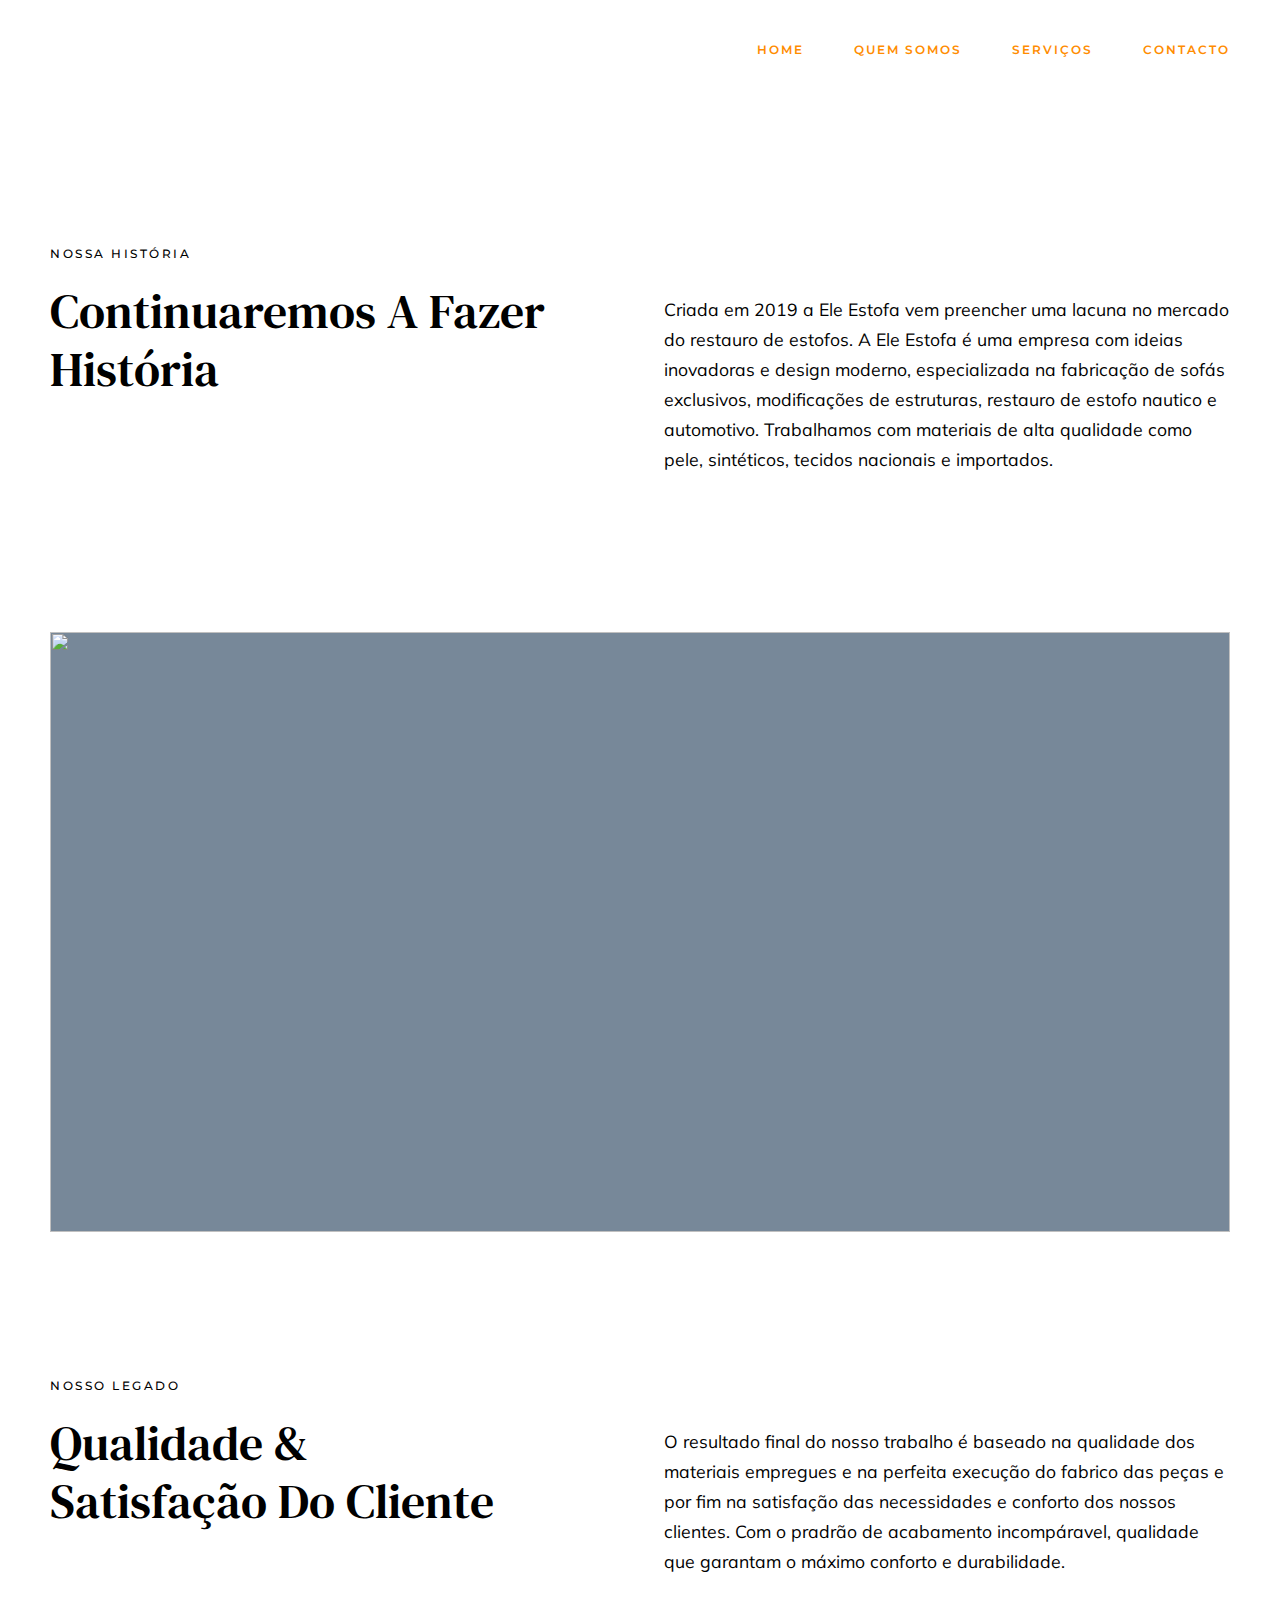
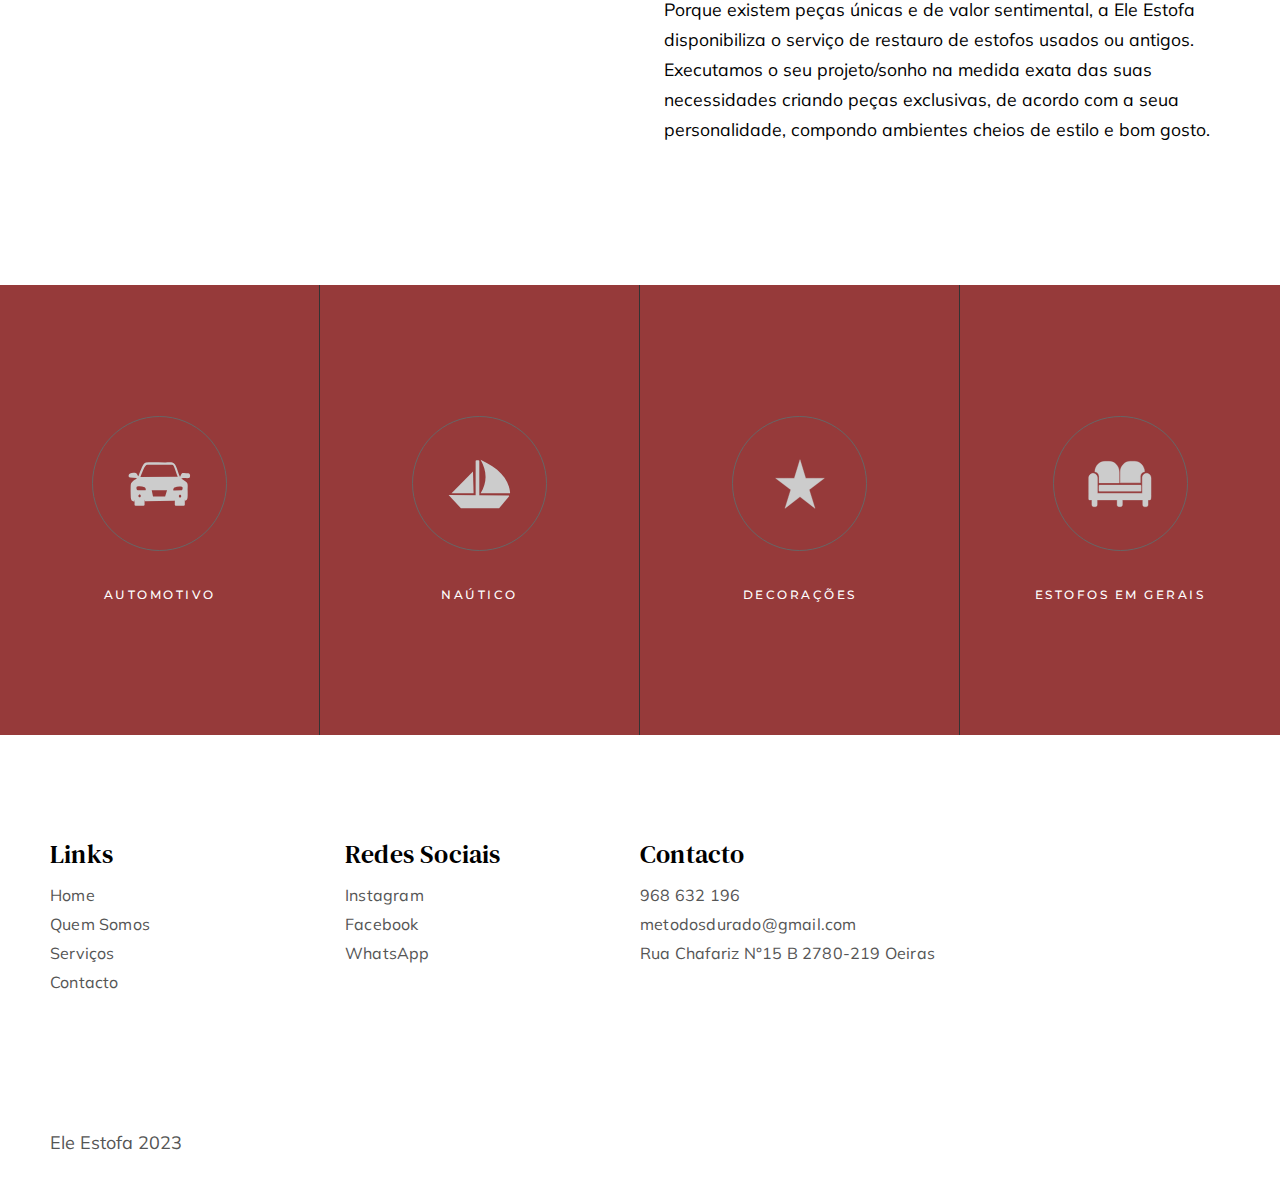
==== commit cbe89800: "index.html and about.html with different colors now" ====
--- a/about.html
+++ b/about.html
@@ -41,11 +41,10 @@
 
         <nav class="navigation">
           <ul>
-            <li><a href="index.html">home</a></li>
-            <li><a href="about.html">Quem Somos</a></li>
-            <li><a href="projects.html">Serviços</a></li>
-
-            <li><a href="contact.html">contacto</a></li>
+            <li class="about_li"><a href="index.html">home</a></li>
+            <li class="about_li"><a href="about.html">Quem Somos</a></li>
+            <li class="about_li"><a href="projects.html">Serviços</a></li>
+            <li class="about_li"><a href="contact.html">contacto</a></li>
           </ul>
         </nav>
         <!-- /.navigation -->
--- a/assets/css/responsive.css
+++ b/assets/css/responsive.css
@@ -21,6 +21,14 @@
 ------------------------------------------------------*/
 
 /* Start @media(max-width:1920px) */
+
+.index-li > a{
+	color: red;
+}
+
+.about_li > a{
+	color: darkorange;
+}
 
 @media(max-width: 1920px) {
 
